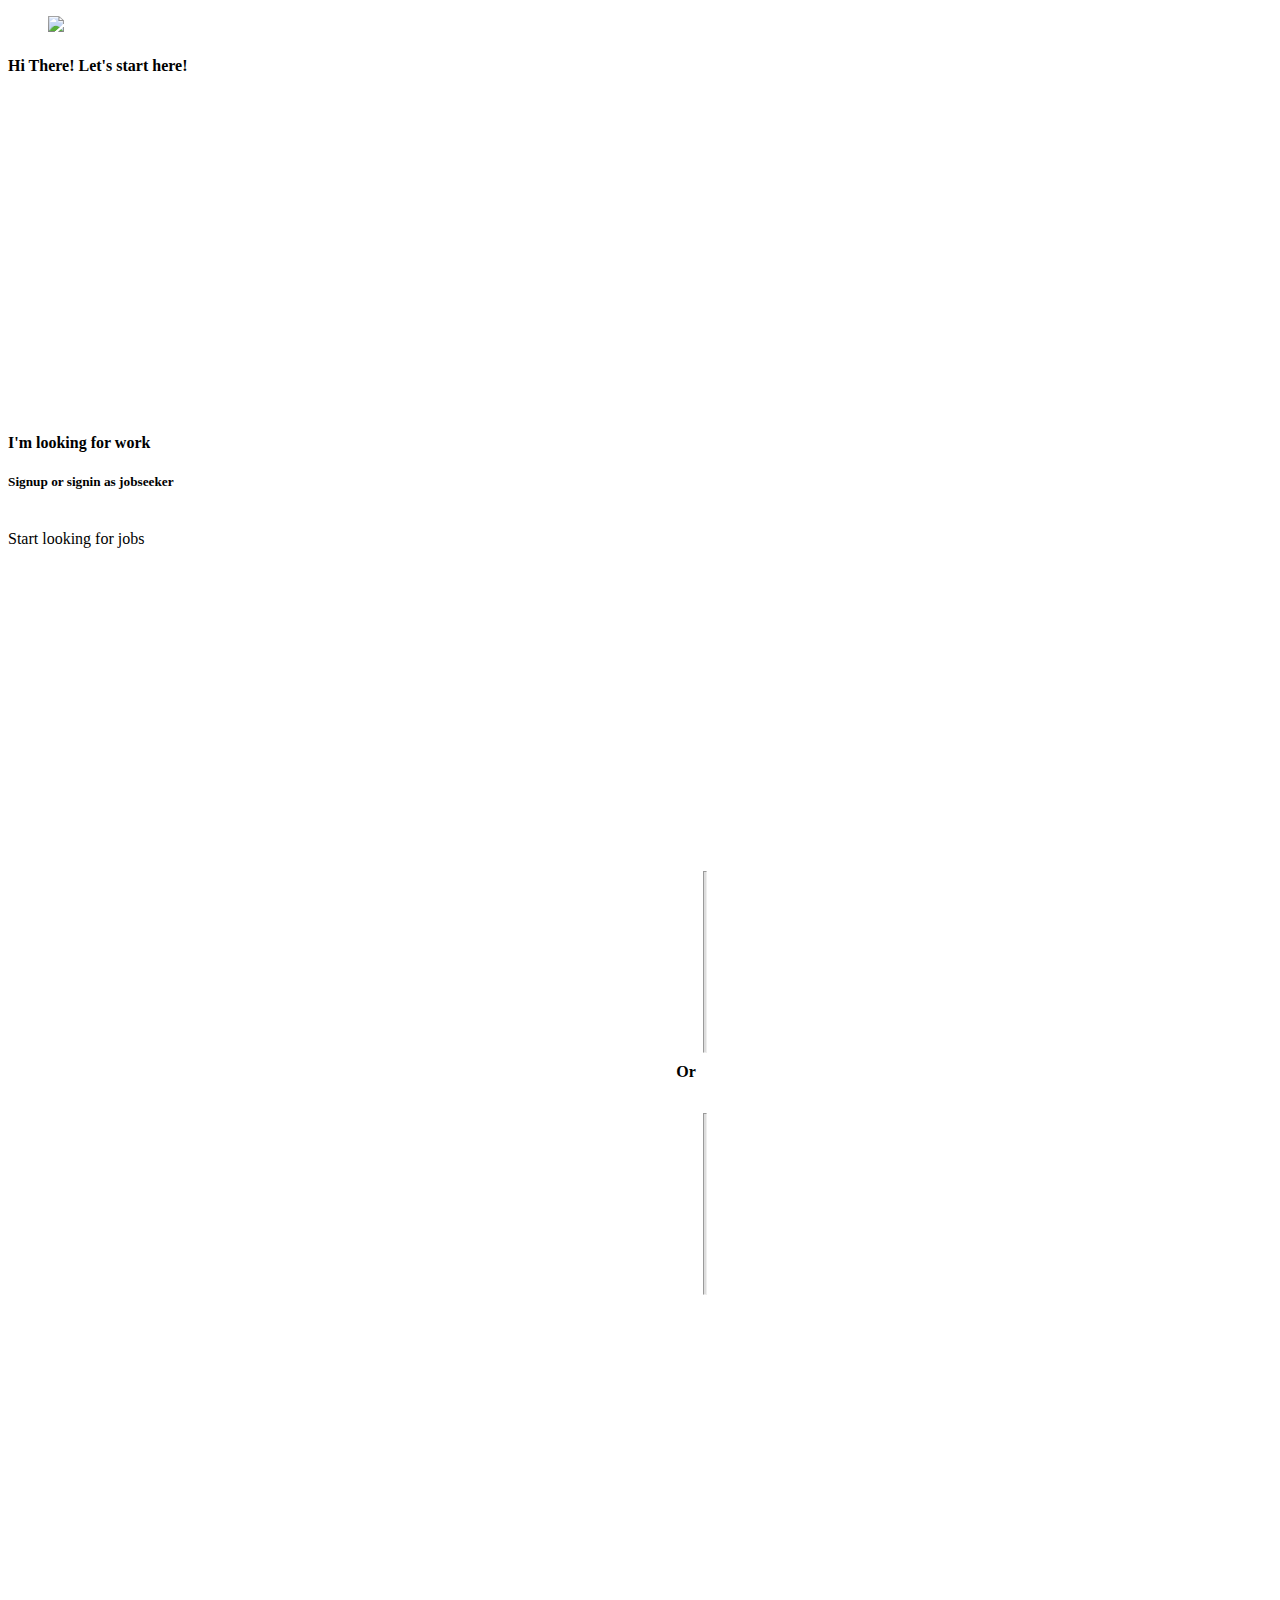
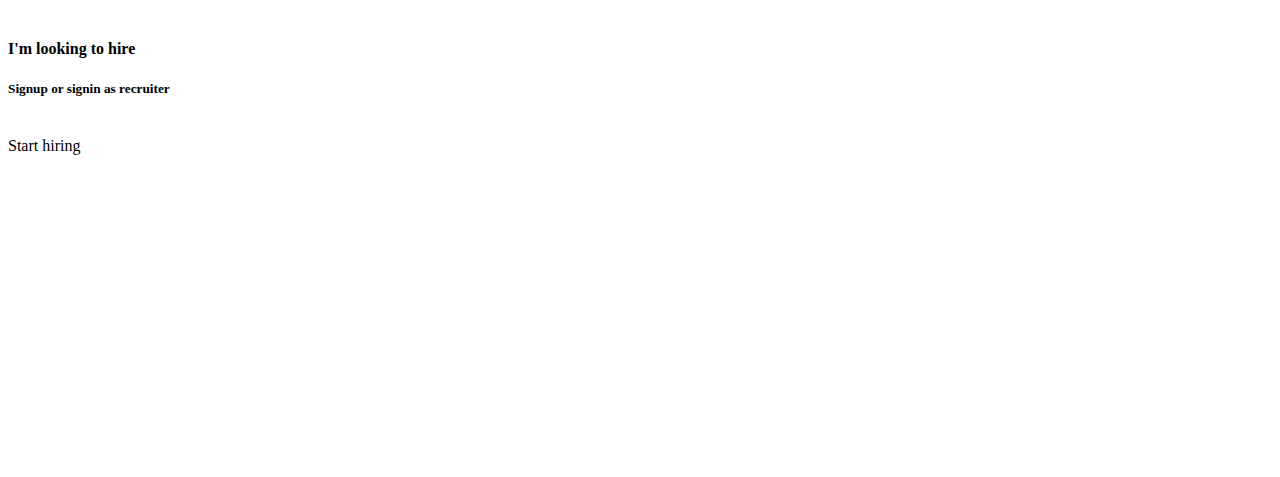
==== view/index.html @ a64f43eb "index view done" ====
<!DOCTYPE html>
<html>
  <head>
    <meta charset="utf-8">
    <meta name="viewport" content="width=device-width, initial-scale=1">
    <title>Welcome! JobSeekr</title>
    <link rel="stylesheet" href="https://cdnjs.cloudflare.com/ajax/libs/bulma/0.7.2/css/bulma.min.css">
    <link rel="stylesheet" href="css/app.css">
    <script defer src="https://use.fontawesome.com/releases/v5.3.1/js/all.js"></script>
  </head>
  <body>
  <section class="section">
    <div class="container">
      <div class="columns">
        <div class="column is-4">
        </div>
        <div class="column is-4">
          <figure class="image is-3by1">
            <img src="https://bulma.io/images/placeholders/720x240.png"> <br/>
          </figure>
        </div>
        <div class="column is-4">
        </div>
      </div>
      <div class="columns">
        <div class="column is-4">
        </div>
        <div class="column is-4 has-text-centered">
          <h4 class="subtitle is-4">Hi There! Let's start here!</h4>
        </div>
        <div class="column is-4">
        </div>
      </div>
      <div class="columns">
        <div class="column is-5">
          <div class="box has-text-centered home-choose-user-box">
            <div class="box-title">
              <h4 class="subtitle is-4">I'm looking for work</h4>
              <h5 class="subtitle is-5">Signup or signin as jobseeker</h5>
            </div>
            <div class="columns">
              <div class="column">
                <div class="box-button"><br/>
                  <a class="button is-info is-large is-fullwidth">Start looking for jobs</a>
                </div>
              </div>
            </div>
          </div>
        </div>
        <div class="column is-2">
          <div class="divider">
            <div class="columns">
              <hr class="vertical-line" />
            </div>
            <div class="divider-content">
              <h4 class="subtitle is-4">Or</h4>
            </div>
            <div class="columns">
              <hr class="vertical-line" />
            </div>
          </div>
        </div>
        <div class="column is-5">
          <div class="box has-text-centered home-choose-user-box">
            <div class="box-title">
              <h4 class="subtitle is-4">I'm looking to hire</h4>
              <h5 class="subtitle is-5">Signup or signin as recruiter</h5>
            </div>
            <div class="columns">
              <div class="column">
                <div class="box-button"><br/>
                  <a class="button is-info is-large is-fullwidth">Start hiring</a>
                </div>
              </div>
            </div>
          </div>
        </div>
      </div>
    </div>
  </section>
  </body>
</html>
---- view/css/app.css ----
.home-choose-user-box {
	height: 50vh;
	padding-top: 25%;
	justify-content: center;
}

.divider {
	padding: 0px  55%;
}

.vertical-line {
	width: 2px;
	height: 20vh;
	background-color: #DDD;
}

.divider-content {
	position: relative;
	top: -1.2vh;
	left: -3vh;
	background-color: #FFF;
	z-index: 1;
}
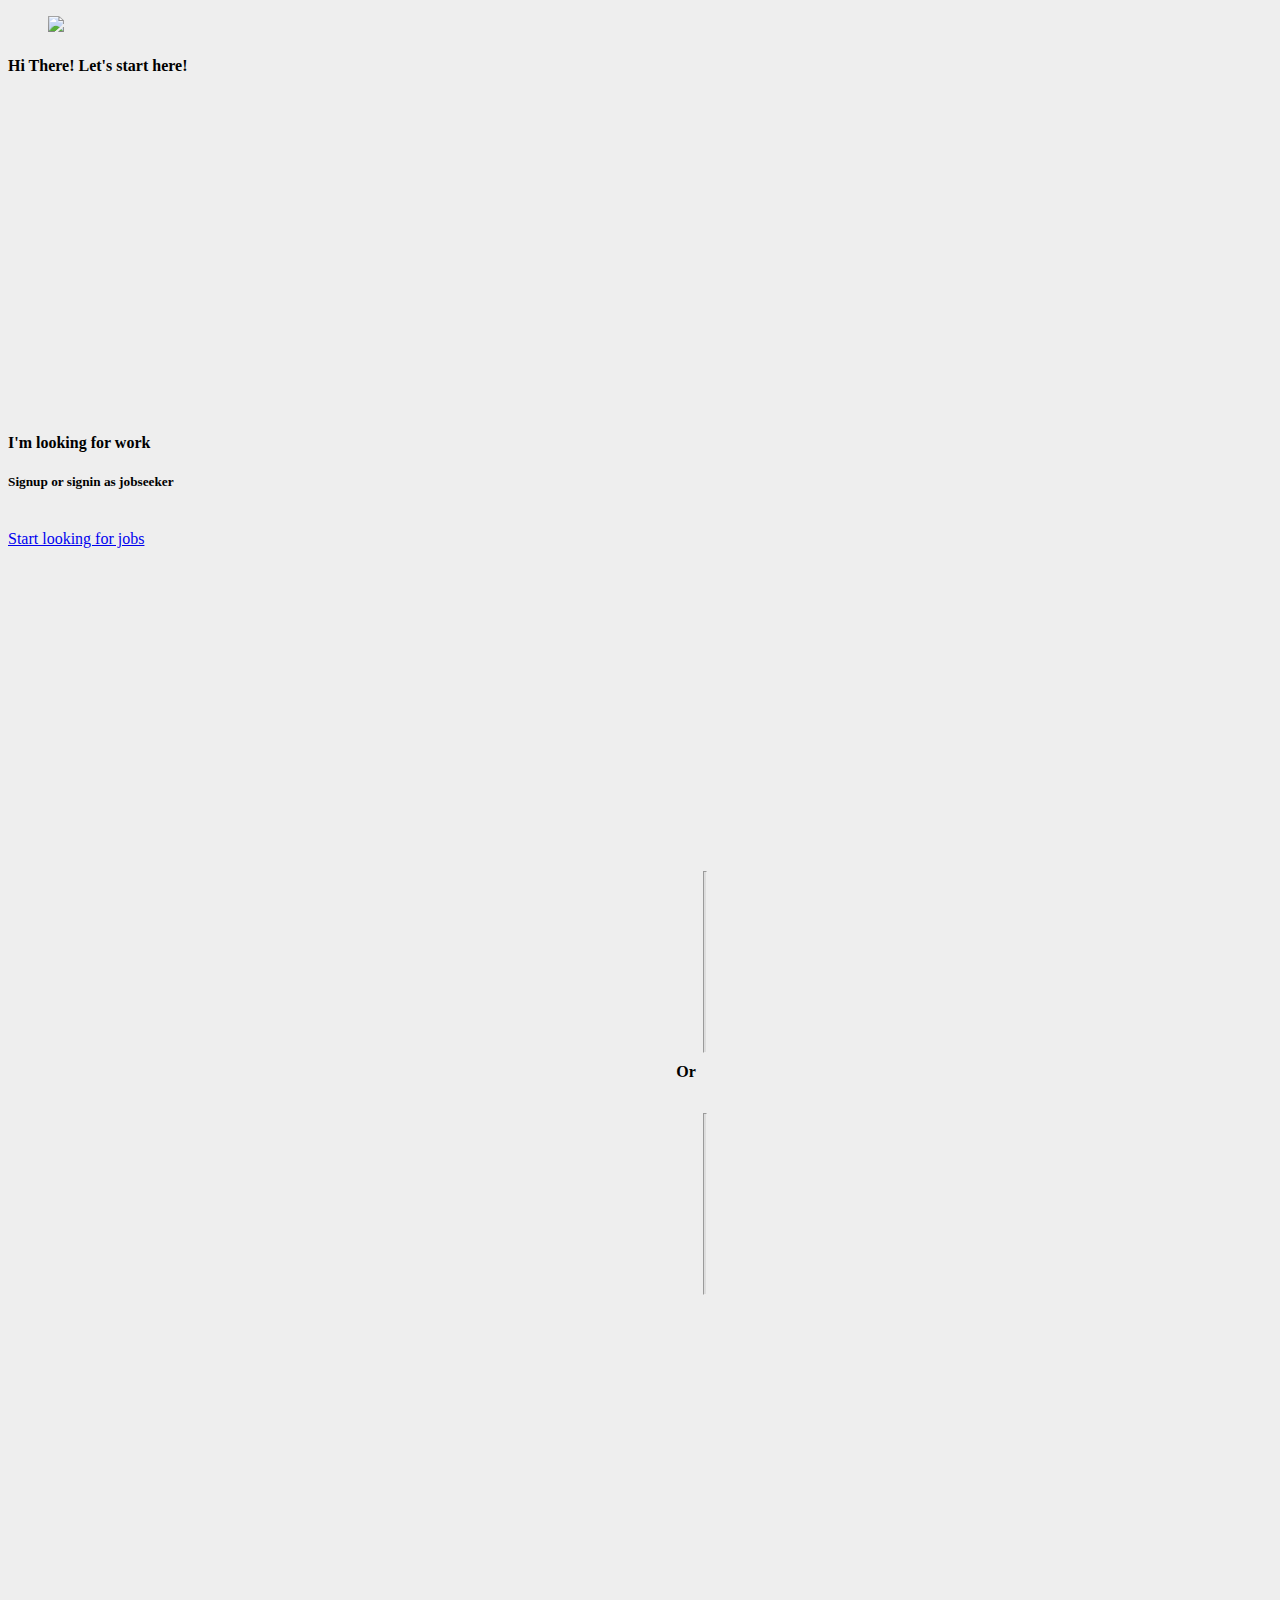
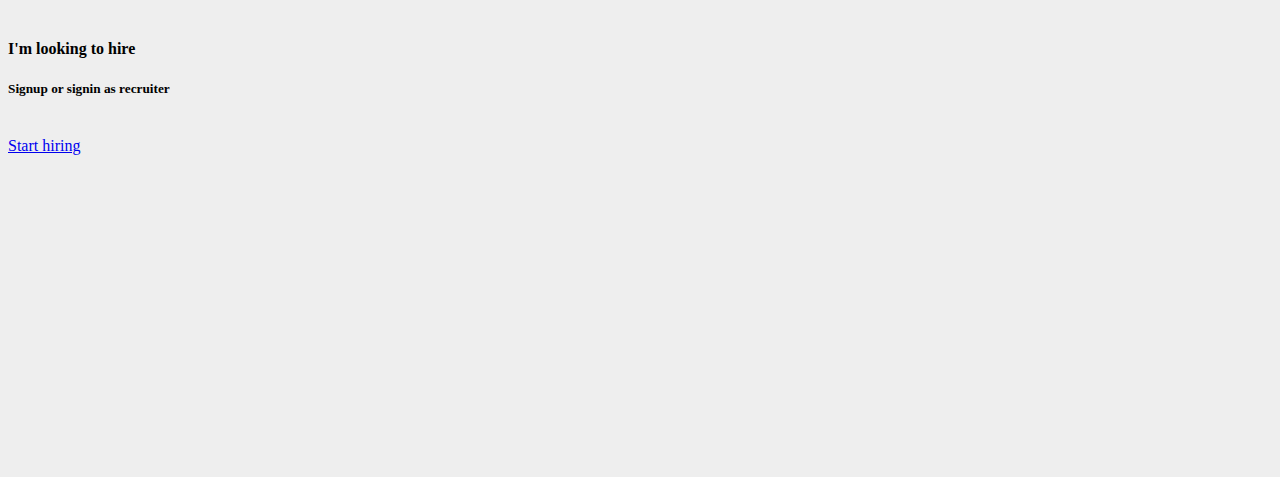
==== commit 48baec89: "signin signup jobseeker, recruiter finished" ====
--- a/view/index.html
+++ b/view/index.html
@@ -41,7 +41,7 @@
             <div class="columns">
               <div class="column">
                 <div class="box-button"><br/>
-                  <a class="button is-info is-large is-fullwidth">Start looking for jobs</a>
+                  <a href="jobseeker-signin.html" class="button is-info is-large is-fullwidth">Start looking for jobs</a>
                 </div>
               </div>
             </div>
@@ -69,7 +69,7 @@
             <div class="columns">
               <div class="column">
                 <div class="box-button"><br/>
-                  <a class="button is-info is-large is-fullwidth">Start hiring</a>
+                  <a href="recruiter-signin.html" class="button is-info is-large is-fullwidth">Start hiring</a>
                 </div>
               </div>
             </div>
--- a/view/css/app.css
+++ b/view/css/app.css
@@ -1,3 +1,8 @@
+body {
+	background-color: #EEE;
+	min-height: 100vh;
+}
+
 .home-choose-user-box {
 	height: 50vh;
 	padding-top: 25%;
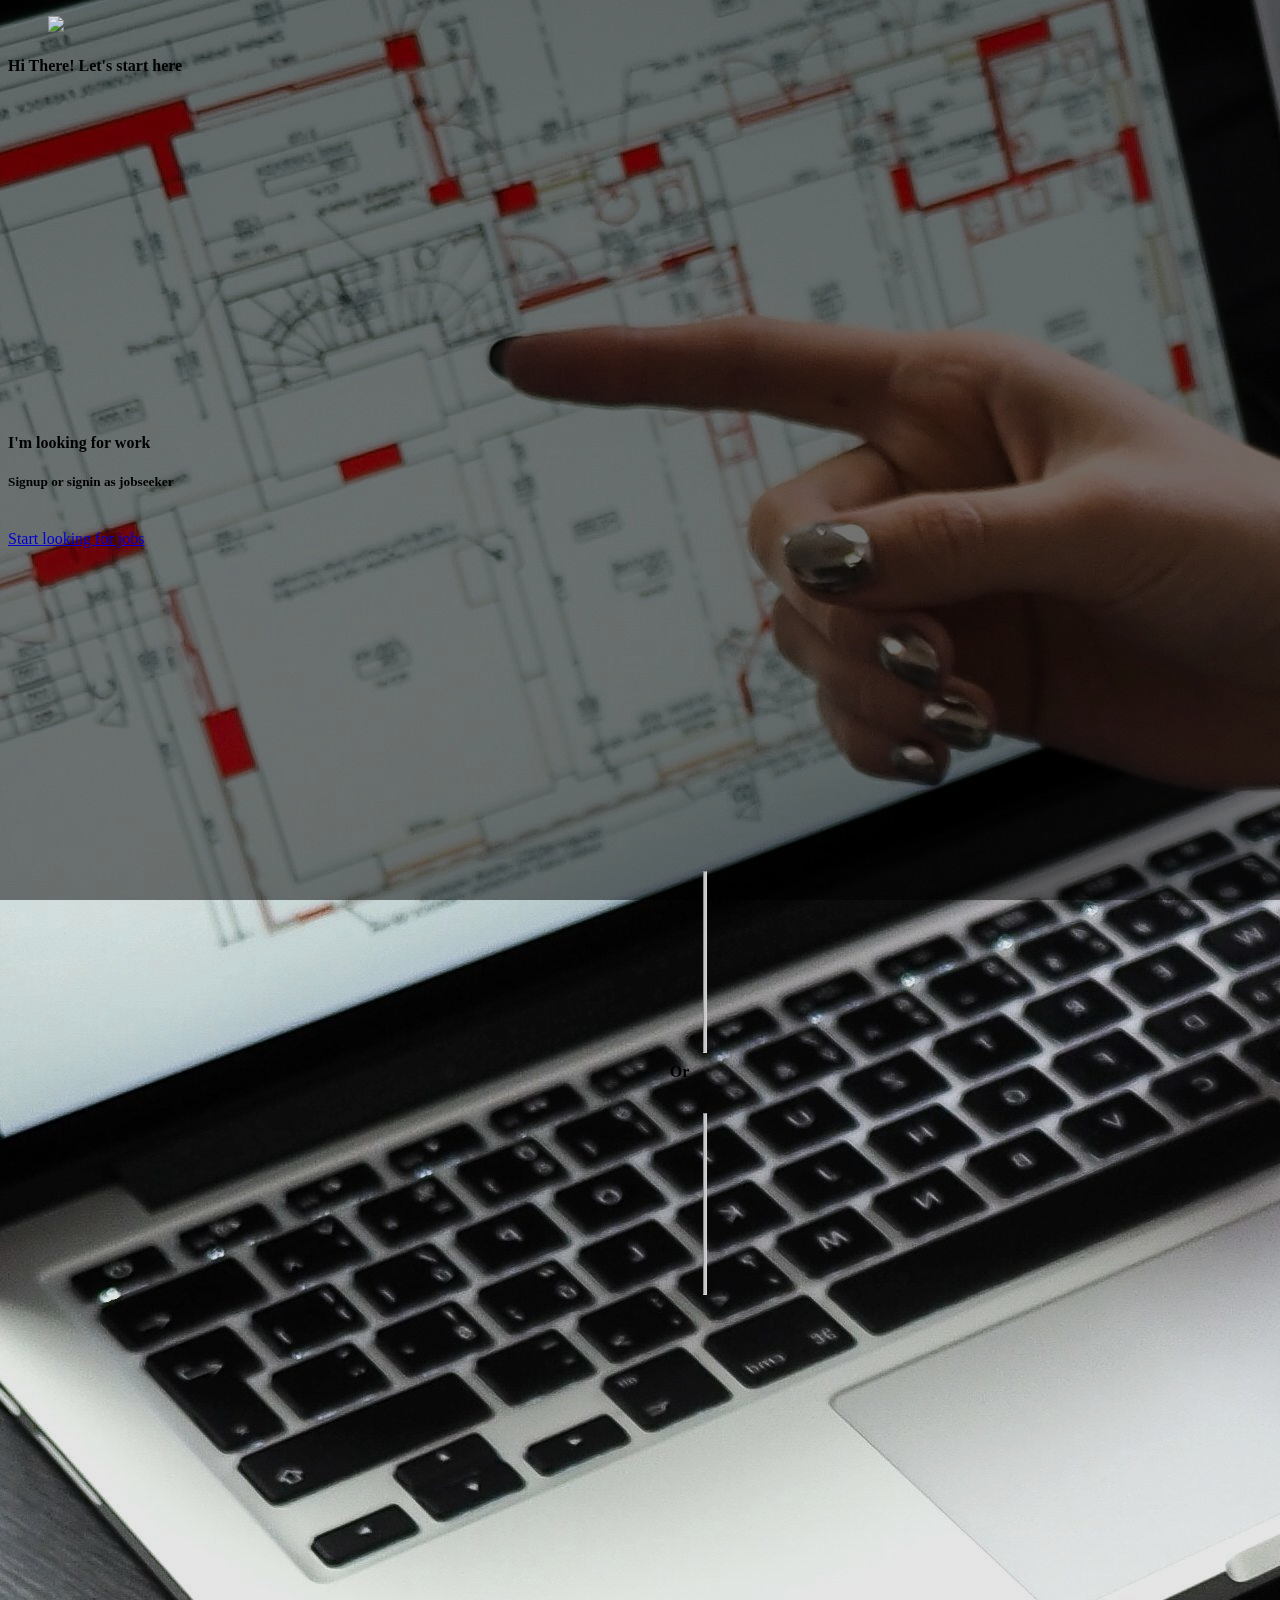
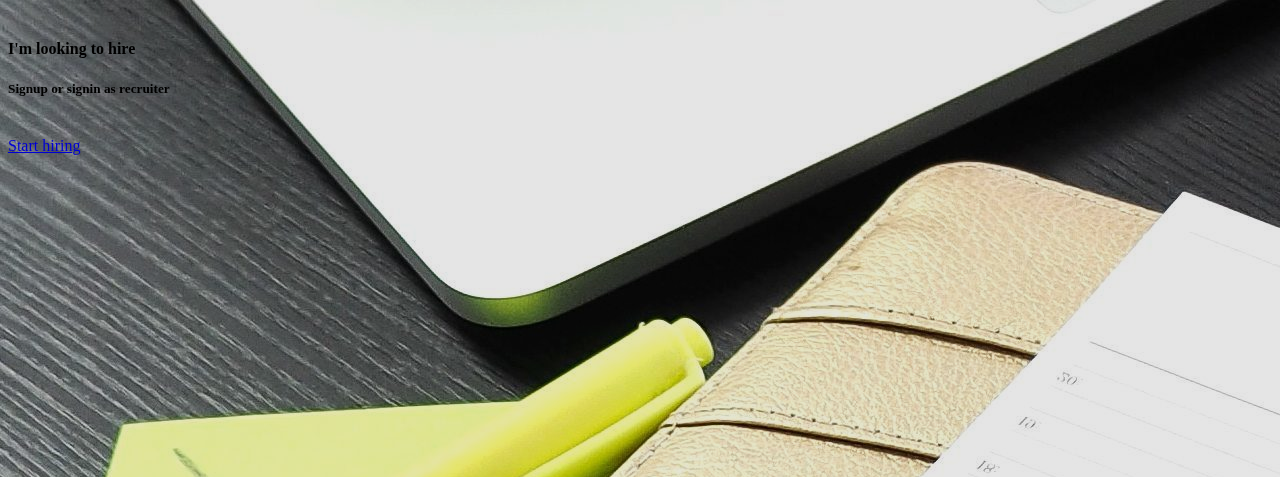
==== commit cc227be9: "changed laravel service to spring. known bug: id not exposed by spring rest default behavior" ====
--- a/view/index.html
+++ b/view/index.html
@@ -8,7 +8,7 @@
     <link rel="stylesheet" href="css/app.css">
     <script defer src="https://use.fontawesome.com/releases/v5.3.1/js/all.js"></script>
   </head>
-  <body>
+  <body class="index-body">
   <section class="section">
     <div class="container">
       <div class="columns">
@@ -23,12 +23,12 @@
         </div>
       </div>
       <div class="columns">
-        <div class="column is-4">
+        <div class="column is-2">
         </div>
-        <div class="column is-4 has-text-centered">
-          <h4 class="subtitle is-4">Hi There! Let's start here!</h4>
+        <div class="column is-8 has-text-centered">
+          <h4 class="title is-1 has-text-white">Hi There! Let's start here</h4>
         </div>
-        <div class="column is-4">
+        <div class="column is-2">
         </div>
       </div>
       <div class="columns">
@@ -52,8 +52,8 @@
             <div class="columns">
               <hr class="vertical-line" />
             </div>
-            <div class="divider-content">
-              <h4 class="subtitle is-4">Or</h4>
+            <div class="divider-content white-background">
+              <h4 class="title is-2 has-text-white push-left-a-bit">Or</h4>
             </div>
             <div class="columns">
               <hr class="vertical-line" />
@@ -69,7 +69,7 @@
             <div class="columns">
               <div class="column">
                 <div class="box-button"><br/>
-                  <a href="recruiter-signin.html" class="button is-info is-large is-fullwidth">Start hiring</a>
+                  <a href="recruiter-signin.html" class="button is-success is-large is-fullwidth">Start hiring</a>
                 </div>
               </div>
             </div>
@@ -78,5 +78,10 @@
       </div>
     </div>
   </section>
+  <div class="black-transparent">
+  </div>
+  <div class="bg">
+        <img src="images/index-bg.jpg"/>
+      </div>
   </body>
 </html>--- a/view/css/app.css
+++ b/view/css/app.css
@@ -1,6 +1,18 @@
 body {
 	background-color: #EEE;
-	min-height: 100vh;
+	min-height: 101vh;
+}
+
+
+
+.index-body {
+	background-color: #000;
+	opacity: .9;
+	min-height: 101vh;
+}
+
+.light-grey-background {
+	background-color: #EEE;
 }
 
 .home-choose-user-box {
@@ -23,6 +35,111 @@
 	position: relative;
 	top: -1.2vh;
 	left: -3vh;
+	z-index: 1;
+}
+
+.white-background {
 	background-color: #FFF;
+}
+
+.navbar {
+	border-bottom: 1px solid #BBB;
+}
+
+.menu {
+	margin-top: -6vh;
+	padding-top: 11vh;
+	min-height: 100vh;
 	z-index: 1;
+}
+
+.side-menu {
+	position: fixed;
+	left: -0.7vw;
+	z-index: 0;
+}
+
+.jobs-content {
+	padding-top: 5vh;
+}
+
+.dropdown-menu {
+	width: 100%;
+}
+
+.company-img-in-job-detail {
+	height: 20vh;
+	width: 20vh;
+	position: absolute;
+	left: 1vw;
+	bottom: -12vh;
+}
+
+.job-summary {
+	position: relative;
+	min-height: 9vh;
+}
+
+.custom-nav {
+	border-bottom: 1px solid #BBB;
+	height: 7vh;
+}
+
+.navbar-left {
+	z-index: 2;
+	border-bottom: 1px solid #BBB;
+	height: 7vh;
+}
+
+.navbar-center {
+	padding-top: 2vh;
+}
+
+.is-horizontal-center {
+	justify-content: center;
+}
+
+.single-container {
+	margin-top: 12.9vh;
+}
+
+.low-top-margin {
+	margin-top: -3vh;
+}
+
+.rounded {
+	border-radius: 50%;
+}
+
+.push-inside {
+	padding: 1%;
+}
+
+.bg {
+	position: fixed;
+	z-index: -2;
+	top: 0;
+	left: 0;
+	width: 100vw;
+	height: 100vh;
+}
+
+.has-outline {
+	-webkit-text-stroke: .7px #444;
+}
+
+.push-left-a-bit {
+	position: relative;
+	left: -0.5vw;
+}
+
+.black-transparent {
+	z-index: -1;
+	background-color: #000;
+	opacity: .5;
+	width: 100vw;
+	height: 100vh;
+	position: fixed;
+	left: 0px;
+	top: 0px;
 }